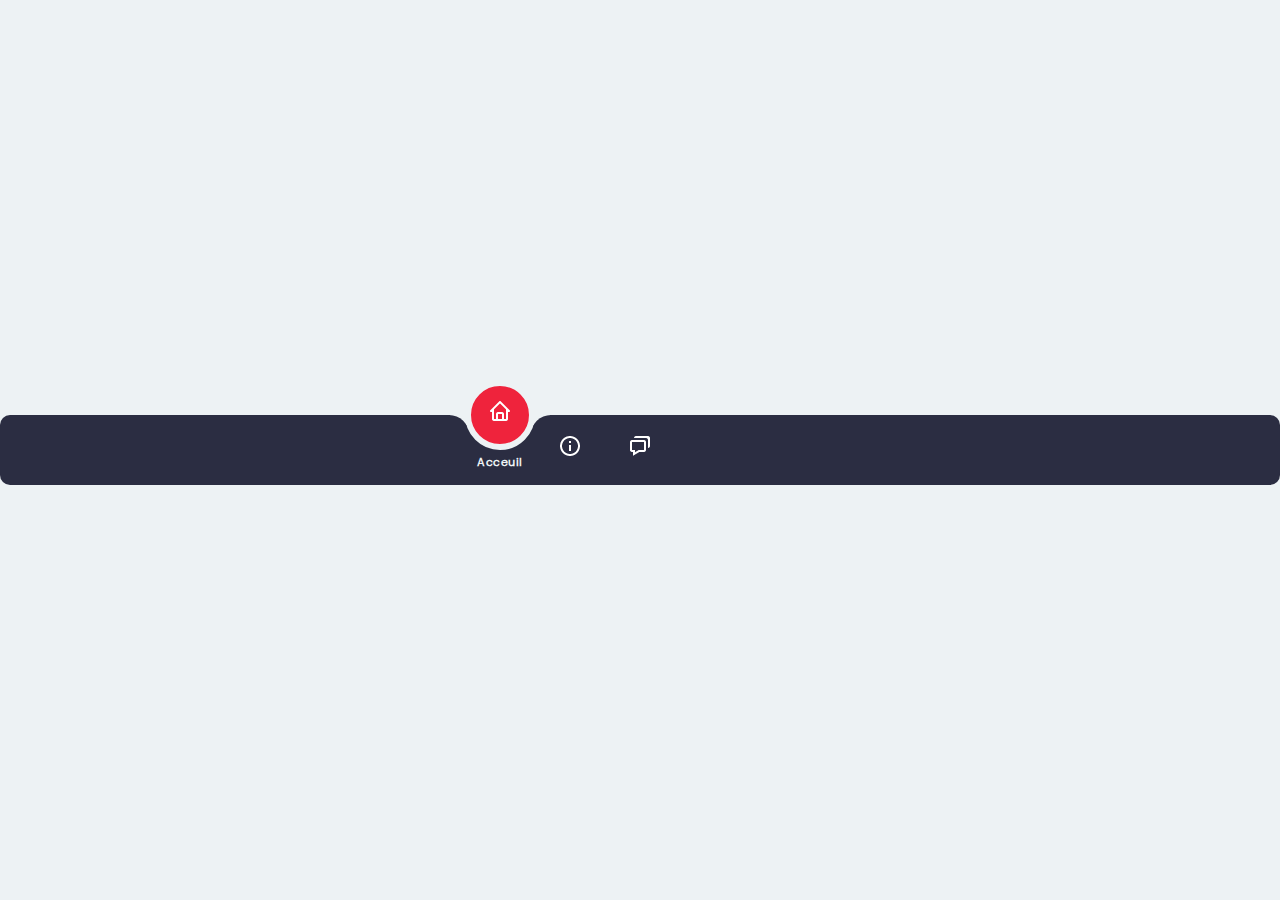
==== index.html @ 42c0e295 "update générale" ====
<!DOCTYPE html>
<html lang="fr">
<head>
    <meta charset="UTF-8">
    <meta http-equiv="X-UA-Compatible" content="IE=edge">
    <meta name="viewport" content="width=device-width, initial-scale=1.0">
    <link rel="stylesheet" href="css/style.css">
    <title>Lacroix Antiquité - Acceuil</title>
</head>
<body>
    <div class="navigation">
        <ul>
            <li class="list active">
                <a href="#">
                    <span class="icon"><img src="media/img/icones/home.png" alt=""></span>
                    <span class="text">Acceuil</span>
                </a>
            </li>
            <li class="list">
                <a href="#">
                    <span class="icon"><img src="media/img/icones/info.png" alt=""></span>
                    <span class="text">A propos</span>
                </a>
            </li>
            <li class="list">
                <a href="#">
                    <span class="icon"><img src="media/img/icones/contact.png" alt=""></span>
                    <span class="text">Contact</span>
                </a>
            </li>
            <div class="indicator"></div>
        </ul>
    </div>

    <script src="reesources/js/index.js"></script>
</body>
</html>
---- css/style.css ----
@import url(fonts.css);
@import url(reset.css);
@import url(variables.css);
@import url(animations.css);


body{
    display: flex;
    justify-content: center;
    align-items: center;
    min-height: 100vh;
    background: var(--bg-body);
}

.navigation{
    position: fixed;
    bottom: 0;
    width: 100%;
    height: 70px;
    background: var(--font-color);
    position: relative;
    display: flex;
    justify-content: center;
    align-items: center;
    border-radius: 10px;
}

.navigation ul {
  display: flex;
   width: 350px; 
}

.navigation ul li {
    position: relative;
    list-style: none;
    width: 70px;
    height: 70px;
    z-index: 1;
}

.navigation ul li a{
    position: relative;
    display: flex;
    flex-direction: column;
    justify-content: center;
    align-items: center;
    width: 100%;
    text-align: center;
    font-weight: 500;
}

.navigation ul li a .icon{
    position: relative;
    display: block;
    line-height: 75px;
    width: 1.5em;
    text-align: center;
    transition: .5s; 
}

.navigation ul li a .icon img{
    filter: invert(9);
}

.navigation ul li.active a .icon{
    transform: translateY(-35px );
}



.navigation ul li a .text {
    font-family: 'Poppins';
    position: absolute;
    color: var(--bg-body);
    font-weight: 600;
    font-size: 0.7em;
    letter-spacing: 0.05em;
    transform: translateY(20px);
    transition: .5s;
    opacity: 0;
}

.navigation ul li.active a .text {
    opacity: 1;
    transform: translateY(10px);
}

.indicator {
    position: absolute;
    top: -50%;
    width: 70px;
    height: 70px;
    background: var(--primary);
    border-radius: 50%;
    border: 6px solid var(--bg-body);
    transition: .5s;
}

.indicator::before{
    content: '';
    position: absolute;
    top: 50%;
    left: -22px;
    width: 20px;
    height: 20px;
    border-top-right-radius: 20px;
    box-shadow: 1px -10px 0 0 var(--bg-body);
}
.indicator::after{
    content: '';
    position: absolute;
    top: 50%;
    right: -22px;
    width: 20px;
    height: 20px;
    border-top-left-radius: 20px;
    box-shadow: -1px -10px 0 0 var(--bg-body);
}

.navigation ul li:nth-child(1).active ~ .indicator{
    transform: translateX(calc(70px * 0));
}
.navigation ul li:nth-child(2).active ~ .indicator{
    transform: translateX(calc(70px * 1));
}
.navigation ul li:nth-child(3).active ~ .indicator{
    transform: translateX(calc(70px * 2));
}
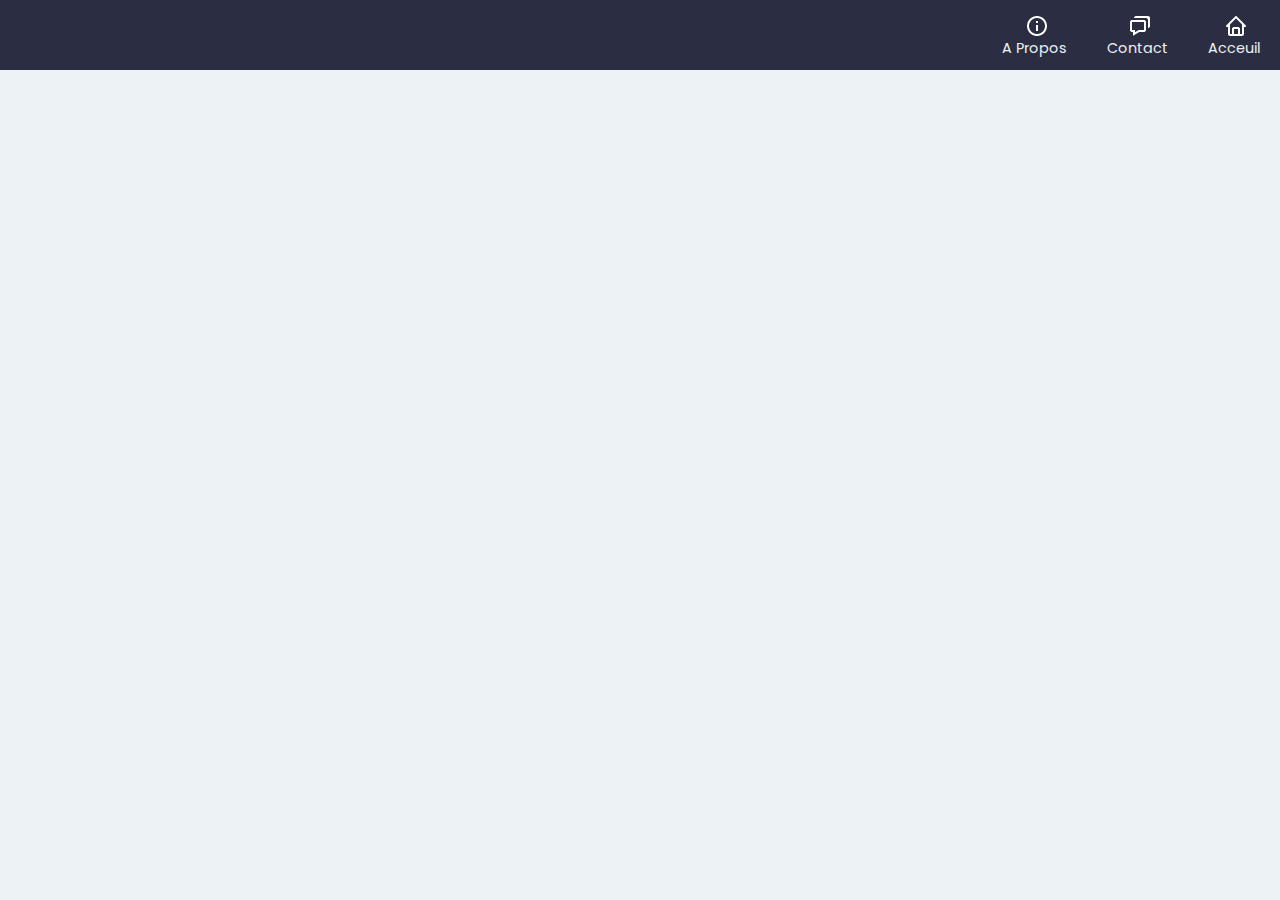
==== commit dca7542f: "update navigation" ====
--- a/index.html
+++ b/index.html
@@ -9,23 +9,38 @@
 </head>
 <body>
     <div class="navigation">
+        <div class="logo">
+            <img src="" alt="">
+        </div>
         <ul>
+            <li class="list">
+                <a href="#">
+                    <span class="icon"><img src="media/img/icones/info.png" alt=""></span>
+                    <span class="text">A Propos</span>
+                </a>
+            </li>
+            <li class="list">
+                <a href="#">
+                    <span class="icon"><img src="media/img/icones/contact.png" alt=""></span>
+                    <span class="text">Contact</span>
+                </a>
+            </li>
             <li class="list active">
                 <a href="#">
                     <span class="icon"><img src="media/img/icones/home.png" alt=""></span>
                     <span class="text">Acceuil</span>
                 </a>
             </li>
-            <li class="list">
+            <li class="list desk">
                 <a href="#">
-                    <span class="icon"><img src="media/img/icones/info.png" alt=""></span>
-                    <span class="text">A propos</span>
+                    <span class="icon"><img src="media/img/icones/mentions.png" alt=""></span>
+                    <span class="text">Mentions Légales</span>
                 </a>
             </li>
-            <li class="list">
+            <li class="list desk">
                 <a href="#">
-                    <span class="icon"><img src="media/img/icones/contact.png" alt=""></span>
-                    <span class="text">Contact</span>
+                    <span class="icon"><img src="media/img/icones/cgu.png" alt=""></span>
+                    <span class="text">C.G.U</span>
                 </a>
             </li>
             <div class="indicator"></div>
--- a/css/style.css
+++ b/css/style.css
@@ -6,124 +6,196 @@
 
 body{
     display: flex;
-    justify-content: center;
-    align-items: center;
     min-height: 100vh;
     background: var(--bg-body);
 }
 
-.navigation{
+
+
+.navigation {
     position: fixed;
-    bottom: 0;
+    top: 0;
     width: 100%;
     height: 70px;
     background: var(--font-color);
-    position: relative;
-    display: flex;
+    display: flex;
+    flex-flow: row nowrap;
+    justify-content: space-between;
+    align-items: center;
+}
+
+.navigation ul {
+    display: flex;
+    flex-flow: row nowrap;
     justify-content: center;
     align-items: center;
-    border-radius: 10px;
-}
-
-.navigation ul {
-  display: flex;
-   width: 350px; 
 }
 
 .navigation ul li {
-    position: relative;
-    list-style: none;
-    width: 70px;
-    height: 70px;
-    z-index: 1;
+    margin: 20px;
+}
+
+.navigation ul li.desk{
+    display: none
 }
 
 .navigation ul li a{
-    position: relative;
-    display: flex;
+    display: flex;
+    text-decoration: none;
     flex-direction: column;
     justify-content: center;
     align-items: center;
-    width: 100%;
-    text-align: center;
-    font-weight: 500;
 }
 
 .navigation ul li a .icon{
-    position: relative;
-    display: block;
-    line-height: 75px;
-    width: 1.5em;
-    text-align: center;
-    transition: .5s; 
-}
-
-.navigation ul li a .icon img{
+    width: 1.2em;
     filter: invert(9);
 }
 
-.navigation ul li.active a .icon{
-    transform: translateY(-35px );
-}
-
-
-
-.navigation ul li a .text {
+.navigation ul li a .text{
+    font-size: 0.9em;
+    color: var(--bg-body);
     font-family: 'Poppins';
-    position: absolute;
-    color: var(--bg-body);
-    font-weight: 600;
-    font-size: 0.7em;
-    letter-spacing: 0.05em;
-    transform: translateY(20px);
     transition: .5s;
-    opacity: 0;
-}
-
-.navigation ul li.active a .text {
-    opacity: 1;
-    transform: translateY(10px);
-}
-
-.indicator {
-    position: absolute;
-    top: -50%;
-    width: 70px;
-    height: 70px;
-    background: var(--primary);
-    border-radius: 50%;
-    border: 6px solid var(--bg-body);
-    transition: .5s;
-}
-
-.indicator::before{
-    content: '';
-    position: absolute;
-    top: 50%;
-    left: -22px;
-    width: 20px;
-    height: 20px;
-    border-top-right-radius: 20px;
-    box-shadow: 1px -10px 0 0 var(--bg-body);
-}
-.indicator::after{
-    content: '';
-    position: absolute;
-    top: 50%;
-    right: -22px;
-    width: 20px;
-    height: 20px;
-    border-top-left-radius: 20px;
-    box-shadow: -1px -10px 0 0 var(--bg-body);
-}
-
-.navigation ul li:nth-child(1).active ~ .indicator{
-    transform: translateX(calc(70px * 0));
-}
-.navigation ul li:nth-child(2).active ~ .indicator{
-    transform: translateX(calc(70px * 1));
-}
-.navigation ul li:nth-child(3).active ~ .indicator{
-    transform: translateX(calc(70px * 2));
-}
-
+}
+
+.navigation ul li:hover a .text {
+    color: var(--primary);
+}
+
+
+.indicator{
+    display: none;
+}
+
+
+
+@media screen and (max-width: 900px){
+    
+    .navigation{
+        position: sticky;
+        top: 100%;
+        width: 100%;
+        height: 70px;
+        background: var(--font-color);
+        display: flex;
+        justify-content: center;
+        align-items: center;
+        border-radius: 10px;
+    }
+    
+    .navigation ul {
+      display: flex;
+      justify-content: initial;
+      align-items: initial;
+       width: 350px; 
+    }
+    
+    .navigation ul li {
+        position: relative;
+        margin: 0;
+        list-style: none;
+        width: 70px;
+        height: 70px;
+        z-index: 1;
+    }
+
+    .navigation ul li.desk{
+        display: block;
+    }
+    
+    .navigation ul li a{
+        position: relative;
+        display: flex;
+        flex-direction: column;
+        justify-content: center;
+        align-items: center;
+        width: 100%;
+        text-align: center;
+        font-weight: 500;
+    }
+    
+    .navigation ul li a .icon{
+        position: relative;
+        display: block;
+        line-height: 75px;
+        width: 1.5em;
+        text-align: center;
+        filter: invert(9);
+        transition: .5s; 
+    }
+    
+    
+    .navigation ul li.active a .icon{
+        transform: translateY(-35px );
+    }
+    
+    
+    
+    .navigation ul li a .text {
+        font-family: 'Poppins';
+        position: absolute;
+        color: var(--bg-body);
+        font-weight: 600;
+        font-size: 0.8em;
+        letter-spacing: 0.05em;
+        transform: translateY(20px);
+        transition: .5s;
+        opacity: 0;
+    }
+    
+    .navigation ul li.active a .text {
+        opacity: 1;
+        transform: translateY(10px);
+    }
+    
+    .indicator {
+        display: block;
+        position: absolute;
+        top: -50%;
+        width: 70px;
+        height: 70px;
+        background: var(--primary);
+        border-radius: 50%;
+        border: 6px solid var(--bg-body);
+        transition: .5s;
+    }
+    
+    .indicator::before{
+        content: '';
+        position: absolute;
+        top: 50%;
+        left: -22px;
+        width: 20px;
+        height: 20px;
+        border-top-right-radius: 20px;
+        box-shadow: 1px -10px 0 0 var(--bg-body);
+    }
+    .indicator::after{
+        content: '';
+        position: absolute;
+        top: 50%;
+        right: -22px;
+        width: 20px;
+        height: 20px;
+        border-top-left-radius: 20px;
+        box-shadow: -1px -10px 0 0 var(--bg-body);
+    }
+    
+    .navigation ul li:nth-child(1).active ~ .indicator{
+        transform: translateX(calc(70px * 0));
+    }
+    .navigation ul li:nth-child(2).active ~ .indicator{
+        transform: translateX(calc(70px * 1));
+    }
+    .navigation ul li:nth-child(3).active ~ .indicator{
+        transform: translateX(calc(70px * 2));
+    }
+    .navigation ul li:nth-child(4).active ~ .indicator{
+        transform: translateX(calc(70px * 3));
+    }
+    .navigation ul li:nth-child(5).active ~ .indicator{
+        transform: translateX(calc(70px * 4));
+    }
+
+}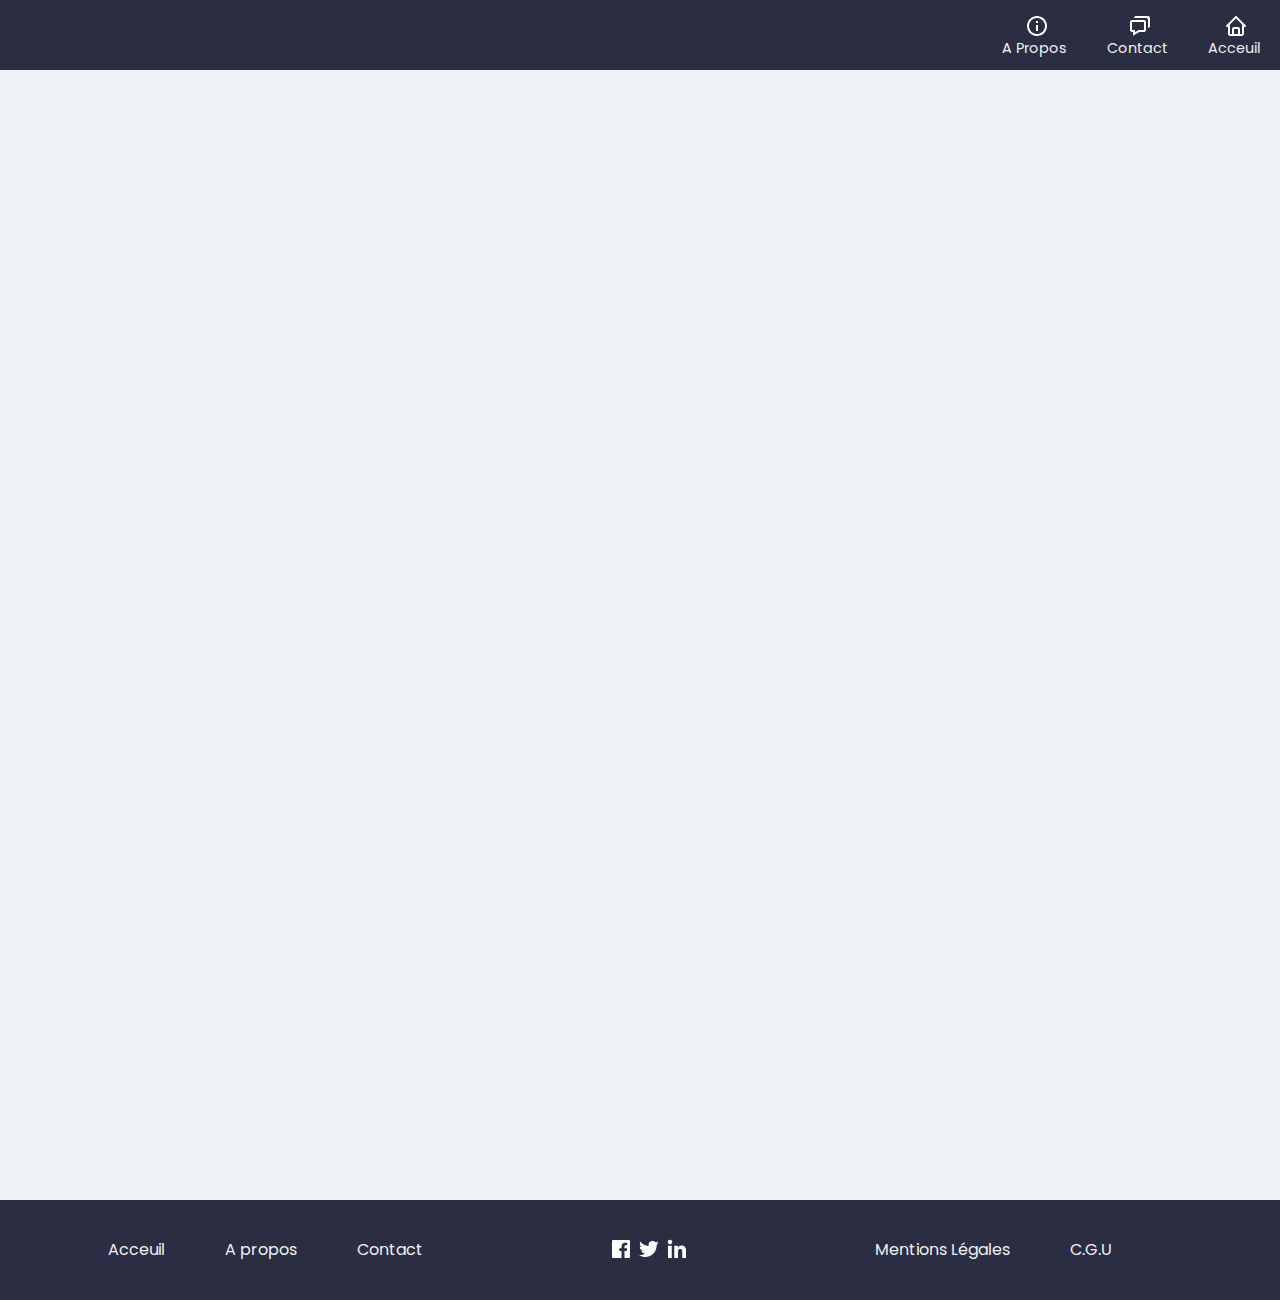
==== commit a55620b9: "update" ====
--- a/index.html
+++ b/index.html
@@ -8,25 +8,26 @@
     <title>Lacroix Antiquité - Acceuil</title>
 </head>
 <body>
+    <div id="top"></div>
     <div class="navigation">
         <div class="logo">
             <img src="" alt="">
         </div>
         <ul>
             <li class="list">
-                <a href="#">
+                <a href="#about">
                     <span class="icon"><img src="media/img/icones/info.png" alt=""></span>
                     <span class="text">A Propos</span>
                 </a>
             </li>
             <li class="list">
-                <a href="#">
+                <a href="#contact">
                     <span class="icon"><img src="media/img/icones/contact.png" alt=""></span>
                     <span class="text">Contact</span>
                 </a>
             </li>
             <li class="list active">
-                <a href="#">
+                <a href="#top">
                     <span class="icon"><img src="media/img/icones/home.png" alt=""></span>
                     <span class="text">Acceuil</span>
                 </a>
@@ -46,6 +47,41 @@
             <div class="indicator"></div>
         </ul>
     </div>
+    <main>
+        <div id="acceuil">
+
+        </div>
+        <div id="about">
+
+        </div>
+        <div id="contact">
+
+        </div>
+    </main>
+
+    <footer>
+        <div class="left">
+            <ul>
+                <li><a href="">Acceuil</a></li>
+                <li><a href="">A propos</a></li>
+                <li><a href="">Contact</a></li>
+            </ul>
+        </div>
+        <div class="middle">
+            <div class="social">
+                <a href=""><img src="media/img/icones/facebook.png" alt=""></a>
+                <a href=""><img src="media/img/icones/twitter.png" alt=""></a>
+                <a href=""><img src="media/img/icones/linkedin.png" alt=""></a>
+            </div>
+        </div>
+        <div class="right">
+            <ul>
+                <li><a href="">Mentions Légales</a></li>
+                <li><a href="">C.G.U</a></li>
+                <li><a href=""></a></li>
+            </ul>
+        </div>
+    </footer>
 
     <script src="reesources/js/index.js"></script>
 </body>
--- a/css/style.css
+++ b/css/style.css
@@ -6,8 +6,13 @@
 
 body{
     display: flex;
+    flex-direction: column;
+    justify-content: space-between;
+    align-items: center;
     min-height: 100vh;
     background: var(--bg-body);
+    overflow-y: scroll;
+    scroll-behavior: smooth;
 }
 
 
@@ -69,12 +74,68 @@
 }
 
 
+#acceuil,
+#about,
+#contact {
+    width: 100%;
+    height: 400px;
+}
+
+footer {
+    width: 100%;
+    height: 100px;
+    background: var(--font-color);
+    display: flex;
+    flex-flow: row nowrap;
+    justify-content: space-around;
+    align-items: center;
+}
+
+footer .left ul {
+    display: flex;
+    flex-flow: row nowrap;
+    justify-content: center;
+    align-items: flex-start;
+}
+
+footer .left ul li {
+    margin: 30px;
+}
+footer .left ul li a {
+    color: var(--bg-body);
+    font-family: 'Poppins';
+    font-size: 1em;
+    text-decoration: none;
+}
+
+footer .middle .social {
+    filter: invert(9);
+}
+
+footer .right ul {
+    display: flex;
+    flex-flow: row nowrap;
+    justify-content: center;
+    align-items: flex-start;
+}
+
+footer .right ul li {
+    margin: 30px;
+}
+footer .right ul li a {
+    color: var(--bg-body);
+    font-family: 'Poppins';
+    font-size: 1em;
+    text-decoration: none;
+}
+
 
 @media screen and (max-width: 900px){
     
     .navigation{
-        position: sticky;
-        top: 100%;
+        position: fixed;
+        top: initial;
+        bottom: -1px;
         width: 100%;
         height: 70px;
         background: var(--font-color);
@@ -82,6 +143,7 @@
         justify-content: center;
         align-items: center;
         border-radius: 10px;
+        z-index: 1;
     }
     
     .navigation ul {
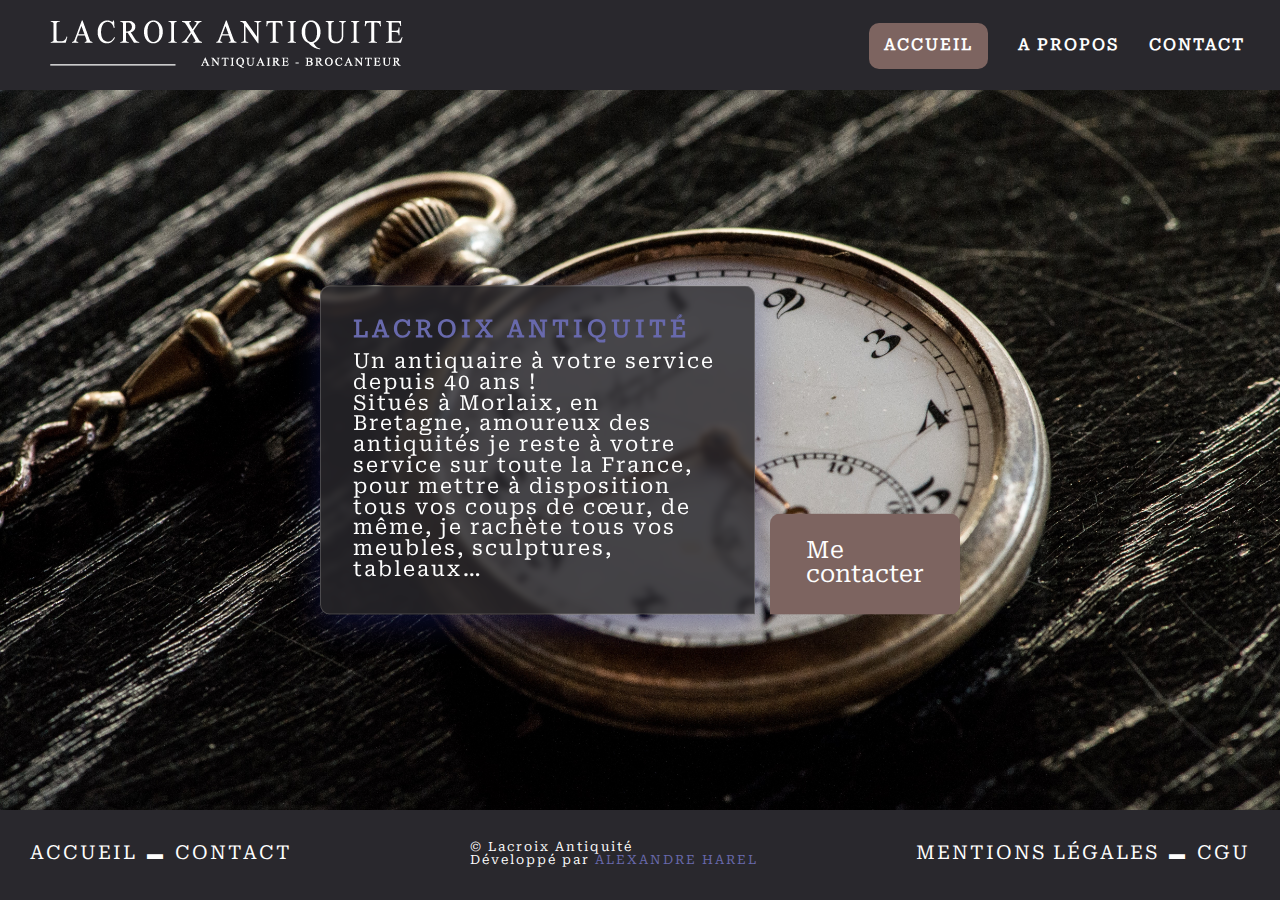
==== commit 402a17a8: "update" ====
--- a/index.html
+++ b/index.html
@@ -5,84 +5,69 @@
     <meta http-equiv="X-UA-Compatible" content="IE=edge">
     <meta name="viewport" content="width=device-width, initial-scale=1.0">
     <link rel="stylesheet" href="css/style.css">
-    <title>Lacroix Antiquité - Acceuil</title>
+    <title>Lacroix Antiquité - Accueil</title>
 </head>
 <body>
-    <div id="top"></div>
-    <div class="navigation">
+
+    <header>
         <div class="logo">
-            <img src="" alt="">
+            <a href="index.html"><img src="media/img/logoWhite.png" alt="Logo Lacroix Antiquité"></a>
         </div>
-        <ul>
-            <li class="list">
-                <a href="#about">
-                    <span class="icon"><img src="media/img/icones/info.png" alt=""></span>
-                    <span class="text">A Propos</span>
+
+        <nav>
+            <ul>
+                <li class="active"><a href="index.html" >Accueil</a></li>
+                <li><a href="about.html">A propos</a></li>
+                <li><a href="contact.html">Contact</a></li>
+            </ul>
+        </nav>
+
+        <div class="menu">
+            <div class="toggle">
+                <span></span>
+                <span></span>
+                <span></span>
+            </div>
+        
+            <div class="contenu-menu">
+                <ul>
+                    <li class="active"><a href="index.html" >Accueil</a></li>
+                    <li><a href="about.html">A propos</a></li>
+                    <li><a href="contact.html">Contact</a></li>
+                </ul>
+            </div>
+        </div>
+    </header>
+    <main>
+        <div class="hero">
+            <img src="media/img/hero.jpg" alt="">
+            <div class="cta">
+                <div class="hero-text">
+                    <h1>Lacroix Antiquité</h1>
+                    <h2>Un antiquaire à votre service depuis 40 ans !</h2>
+                    <h3>Situés à Morlaix, en Bretagne, amoureux des antiquités je reste à votre service sur toute la France, pour  mettre à disposition tous vos coups de cœur, de même, je rachète tous vos meubles, sculptures, tableaux…</h3>
+                </div>
+                <a href="contact.html">
+                    Me contacter
                 </a>
-            </li>
-            <li class="list">
-                <a href="#contact">
-                    <span class="icon"><img src="media/img/icones/contact.png" alt=""></span>
-                    <span class="text">Contact</span>
-                </a>
-            </li>
-            <li class="list active">
-                <a href="#top">
-                    <span class="icon"><img src="media/img/icones/home.png" alt=""></span>
-                    <span class="text">Acceuil</span>
-                </a>
-            </li>
-            <li class="list desk">
-                <a href="#">
-                    <span class="icon"><img src="media/img/icones/mentions.png" alt=""></span>
-                    <span class="text">Mentions Légales</span>
-                </a>
-            </li>
-            <li class="list desk">
-                <a href="#">
-                    <span class="icon"><img src="media/img/icones/cgu.png" alt=""></span>
-                    <span class="text">C.G.U</span>
-                </a>
-            </li>
-            <div class="indicator"></div>
-        </ul>
-    </div>
-    <main>
-        <div id="acceuil">
-
-        </div>
-        <div id="about">
-
-        </div>
-        <div id="contact">
-
+            </div>
         </div>
     </main>
 
     <footer>
         <div class="left">
-            <ul>
-                <li><a href="">Acceuil</a></li>
-                <li><a href="">A propos</a></li>
-                <li><a href="">Contact</a></li>
-            </ul>
+            <a href="index.html">Accueil</a> ▬ <a href="contact.html">Contact</a>
         </div>
         <div class="middle">
-            <div class="social">
-                <a href=""><img src="media/img/icones/facebook.png" alt=""></a>
-                <a href=""><img src="media/img/icones/twitter.png" alt=""></a>
-                <a href=""><img src="media/img/icones/linkedin.png" alt=""></a>
-            </div>
+            <div class="line">&copy Lacroix Antiquité</div>
+            <div class="line">Développé par <a href="">Alexandre Harel</a></div>
+            
         </div>
         <div class="right">
-            <ul>
-                <li><a href="">Mentions Légales</a></li>
-                <li><a href="">C.G.U</a></li>
-                <li><a href=""></a></li>
-            </ul>
+            <a href="mentions.html">Mentions Légales</a> ▬ <a href="cgu.html">CGU</a>
         </div>
     </footer>
+<script src="ressources/js/index.js"></script>
 
-    <script src="reesources/js/index.js"></script>
 </body>
 </html>--- a/css/style.css
+++ b/css/style.css
@@ -4,260 +4,354 @@
 @import url(animations.css);
 
 
+
 body{
     display: flex;
     flex-direction: column;
     justify-content: space-between;
     align-items: center;
+    width: 100%;
     min-height: 100vh;
     background: var(--bg-body);
     overflow-y: scroll;
     scroll-behavior: smooth;
 }
 
-
-
-.navigation {
-    position: fixed;
-    top: 0;
-    width: 100%;
-    height: 70px;
-    background: var(--font-color);
+header {
+    position: relative;
+    width: 100%;
+    height: 10vh;
     display: flex;
     flex-flow: row nowrap;
     justify-content: space-between;
     align-items: center;
-}
-
-.navigation ul {
+    background: var(--primary);
+    z-index: 3;
+}
+
+.logo{
+    margin-left: 50px;
+}
+
+.menu{
+    display: none;
+}
+
+ul {
     display: flex;
     flex-flow: row nowrap;
     justify-content: center;
     align-items: center;
-}
-
-.navigation ul li {
-    margin: 20px;
-}
-
-.navigation ul li.desk{
-    display: none
-}
-
-.navigation ul li a{
-    display: flex;
+    margin-right: 20px;
+}
+ul li {
+    padding: 15px;
+}
+
+ul li.active a{
+    background: var(--secondary);
+    padding: 15px;
+    border-radius: 10px;
+    pointer-events: none;
+}
+ul li:hover a{
+    background: var(--tertiaire);
+    padding: 15px;
+    border-radius: 10px;
+    cursor: pointer;
+}
+
+ul li a {
     text-decoration: none;
+    text-transform: uppercase;
+    font-family: 'Roboto';
+    color: var(--fcw);
+    font-weight: 700;
+    letter-spacing: 2px;
+}
+
+main {
+    width: 100%;
+    display: flex;
     flex-direction: column;
-    justify-content: center;
-    align-items: center;
-}
-
-.navigation ul li a .icon{
-    width: 1.2em;
-    filter: invert(9);
-}
-
-.navigation ul li a .text{
-    font-size: 0.9em;
-    color: var(--bg-body);
-    font-family: 'Poppins';
-    transition: .5s;
-}
-
-.navigation ul li:hover a .text {
-    color: var(--primary);
-}
-
-
-.indicator{
-    display: none;
-}
-
-
-#acceuil,
-#about,
-#contact {
-    width: 100%;
-    height: 400px;
-}
+    justify-content: flex-start;
+}
+
+
+
+/* HERO */
+
+
+
+
+.hero{
+    flex: 2;
+    position: relative;
+    display: flex;
+    flex-flow: row wrap;
+    justify-content: center;
+    align-items: center;
+    width: 100%;
+    height: 80vh;
+    overflow: hidden;
+    object-fit: cover;
+}
+.hero .text {
+    display: flex;
+    flex-direction: column;
+    justify-content: center;
+    align-items: flex-start;
+}
+
+.hero img {
+    width: 100%;
+    height: 80vh;
+    object-fit: cover;
+    z-index: 1;
+}
+
+.hero-text{
+    padding: 2rem;
+    background: rgba( 41, 40, 45, 0.8 );
+    box-shadow: 0 8px 32px 0 rgba( 31, 38, 135, 0.37 );
+    backdrop-filter: blur( 3px );
+    -webkit-backdrop-filter: blur( 3px );
+    border-radius: 10px 10px 0 10px;
+    border: 1px solid rgba( 255, 255, 255, 0.18 );
+}
+.hero-text h1 {
+    font-size: 1.5em;
+    color: var(--tertiaire);
+    text-transform: uppercase;
+    font-family: 'Roboto';
+    font-weight: 800;
+    /* text-shadow: var(--fcw) 1px 0 10px; */
+    letter-spacing: 4px;
+    margin-bottom: 10px;
+} 
+
+.hero-text h2, 
+.hero-text h3 {
+    color: var(--fcw);
+    font-size: 1.3em; 
+    font-family: 'Roboto';
+    letter-spacing: 2px;
+}
+.cta {
+    position: absolute;
+    top: 50%;
+    left: 50%;
+    width: auto;
+    transform: translate(-50%,-50%);
+    display: flex;
+    justify-content: center;
+    align-items: center;
+    margin: 0;
+    z-index: 1;
+}
+
+
+.cta a {
+    width: auto;
+    margin-left: 15px;
+    align-self: flex-end;
+    text-decoration: none;
+    font-size: 1.5em;
+    font-family: 'Roboto';
+    background: var(--secondary);
+    padding: 1.1em 1.5em;
+    border-radius: 10px 10px 10px 0;
+    color: var(--fcw);
+    
+}
+
+/* #############################
+#                              #
+#           main               #
+#                              #
+############################# */
+
+.title{
+    margin: 40px 0;
+    width: 50%;
+    height: 40px;
+    display: flex;
+    justify-content: flex-start;
+    background: var(--secondary);
+    border-radius: 0 10px 10px 0;
+}
+
+.title h1 {
+    width: 100%;
+    display: flex;
+    justify-content: center;
+    align-items: center;
+    font-size: 1.2em;
+    font-weight: 700;
+    font-family: 'Roboto';
+    color: var(--fcw);
+
+}
+
+
+
+/* #############################
+#                              #
+#           footer             #
+#                              #
+############################# */
+
+
 
 footer {
     width: 100%;
-    height: 100px;
-    background: var(--font-color);
-    display: flex;
-    flex-flow: row nowrap;
-    justify-content: space-around;
-    align-items: center;
-}
-
-footer .left ul {
-    display: flex;
-    flex-flow: row nowrap;
-    justify-content: center;
-    align-items: flex-start;
-}
-
-footer .left ul li {
-    margin: 30px;
-}
-footer .left ul li a {
-    color: var(--bg-body);
-    font-family: 'Poppins';
+    height: 10vh;
+    display: flex;
+    flex-flow: row wrap;
+    justify-content: space-between;
+    align-items: center;
+    background: var(--primary);
+    color: var(--fcw);
+    font-family: 'Roboto';
+    letter-spacing: 2px;
+}
+
+.left,
+.right {
+    display: flex;
+    flex-flow: row wrap;
+    justify-content: space-between;
+    align-items: center;
+
+}
+
+.left {
+    margin-left: 20px;
+}
+
+.right{
+    margin-right: 20px;
+}
+
+.left a,
+.right a{
+    text-decoration: none;
+    text-transform: uppercase;
+    font-size: 1.2em;
+    padding: 10px;
+    color: var(--fcw);
+}
+
+.left a:hover,
+.right a:hover{
+    color: var(--tertiaire);
+}
+.middle {
+    font-size: 0.8em;
+    margin-left: 20px;
+}
+
+.middle a {
+    text-decoration: none;
+    text-transform: uppercase;
     font-size: 1em;
-    text-decoration: none;
-}
-
-footer .middle .social {
-    filter: invert(9);
-}
-
-footer .right ul {
-    display: flex;
-    flex-flow: row nowrap;
-    justify-content: center;
-    align-items: flex-start;
-}
-
-footer .right ul li {
-    margin: 30px;
-}
-footer .right ul li a {
-    color: var(--bg-body);
-    font-family: 'Poppins';
-    font-size: 1em;
-    text-decoration: none;
-}
+    color: var(--tertiaire);
+}
+
+
 
 
 @media screen and (max-width: 900px){
     
-    .navigation{
-        position: fixed;
-        top: initial;
-        bottom: -1px;
+    .logo {
+        transform: scale(0.5);
+        margin: 0;
+    }
+
+    nav{display: none;}
+
+    .menu{
+        position: absolute;
+        top: 0;
+        display: block;
         width: 100%;
-        height: 70px;
-        background: var(--font-color);
+        z-index: 3;
+    }
+    .toggle {
+        position: relative;
+        background: none;
+        width: 50px;
+        height: 50px;
         display: flex;
         justify-content: center;
         align-items: center;
-        border-radius: 10px;
-        z-index: 1;
-    }
-    
-    .navigation ul {
-      display: flex;
-      justify-content: initial;
-      align-items: initial;
-       width: 350px; 
-    }
-    
-    .navigation ul li {
-        position: relative;
-        margin: 0;
-        list-style: none;
-        width: 70px;
-        height: 70px;
-        z-index: 1;
-    }
-
-    .navigation ul li.desk{
-        display: block;
-    }
-    
-    .navigation ul li a{
-        position: relative;
+        cursor: pointer;
+        overflow: hidden;
+        transition: .7s cubic-bezier(0.075, 0.82, 0.165, 1);
+        z-index: 3;
+    }
+    .toggle span {
+        position: absolute;
+        width: 20px;
+        height: 4px;
+        background: #fefefe;
+        border-radius: 4px;
+        transition: .7s;
+    }
+    .toggle span:nth-child(1) {
+        transform: translateY(-7px);
+        width: 20px;
+      }
+    
+      .toggle.active span:nth-child(1) {
+        transform: translateY(0) rotate(225deg);
+      }
+      .toggle span:nth-child(2) {
+        transform: translateY(7px);
+        width: 20px;
+      }
+      .toggle.active span:nth-child(2) {
+        width: 20px;
+        transform: translateY(0) rotate(135deg);
+      }
+    
+      .toggle.active span:nth-child(3) {
+        transform: translateX(60px);
+      }
+    
+      .menu .contenu-menu {
+        position: absolute;
+        top: -2000px;
+        left: 0;
+        background: var(--primary);
+        width: 100%;
+        height: 100vh;
         display: flex;
-        flex-direction: column;
-        justify-content: center;
+        flex-flow: column;
+        justify-content: space-around;
         align-items: center;
-        width: 100%;
-        text-align: center;
-        font-weight: 500;
-    }
-    
-    .navigation ul li a .icon{
-        position: relative;
-        display: block;
-        line-height: 75px;
-        width: 1.5em;
-        text-align: center;
-        filter: invert(9);
-        transition: .5s; 
-    }
-    
-    
-    .navigation ul li.active a .icon{
-        transform: translateY(-35px );
-    }
-    
-    
-    
-    .navigation ul li a .text {
-        font-family: 'Poppins';
-        position: absolute;
-        color: var(--bg-body);
-        font-weight: 600;
-        font-size: 0.8em;
-        letter-spacing: 0.05em;
-        transform: translateY(20px);
-        transition: .5s;
-        opacity: 0;
-    }
-    
-    .navigation ul li.active a .text {
-        opacity: 1;
-        transform: translateY(10px);
-    }
-    
-    .indicator {
-        display: block;
-        position: absolute;
-        top: -50%;
-        width: 70px;
-        height: 70px;
-        background: var(--primary);
-        border-radius: 50%;
-        border: 6px solid var(--bg-body);
-        transition: .5s;
-    }
-    
-    .indicator::before{
-        content: '';
-        position: absolute;
-        top: 50%;
-        left: -22px;
-        width: 20px;
-        height: 20px;
-        border-top-right-radius: 20px;
-        box-shadow: 1px -10px 0 0 var(--bg-body);
-    }
-    .indicator::after{
-        content: '';
-        position: absolute;
-        top: 50%;
-        right: -22px;
-        width: 20px;
-        height: 20px;
-        border-top-left-radius: 20px;
-        box-shadow: -1px -10px 0 0 var(--bg-body);
-    }
-    
-    .navigation ul li:nth-child(1).active ~ .indicator{
-        transform: translateX(calc(70px * 0));
-    }
-    .navigation ul li:nth-child(2).active ~ .indicator{
-        transform: translateX(calc(70px * 1));
-    }
-    .navigation ul li:nth-child(3).active ~ .indicator{
-        transform: translateX(calc(70px * 2));
-    }
-    .navigation ul li:nth-child(4).active ~ .indicator{
-        transform: translateX(calc(70px * 3));
-    }
-    .navigation ul li:nth-child(5).active ~ .indicator{
-        transform: translateX(calc(70px * 4));
-    }
+        transition: 0.7s cubic-bezier(0.075, 0.82, 0.165, 1);
+        z-index: 2;
+      }
+      .menu.open .contenu-menu {
+        top: 0;
+        transition: 0.7s cubic-bezier(0.075, 0.82, 0.165, 1);
+      }
+      ul {
+          flex-flow: column;
+          justify-content: flex-start;
+      }
+      .cta {
+        flex-flow: column;
+      }
+      
+    .hero-text{
+        font-size: 0.7em;
+    }
+      
+      footer {
+          height: 20vh;
+      }
+
 
 }